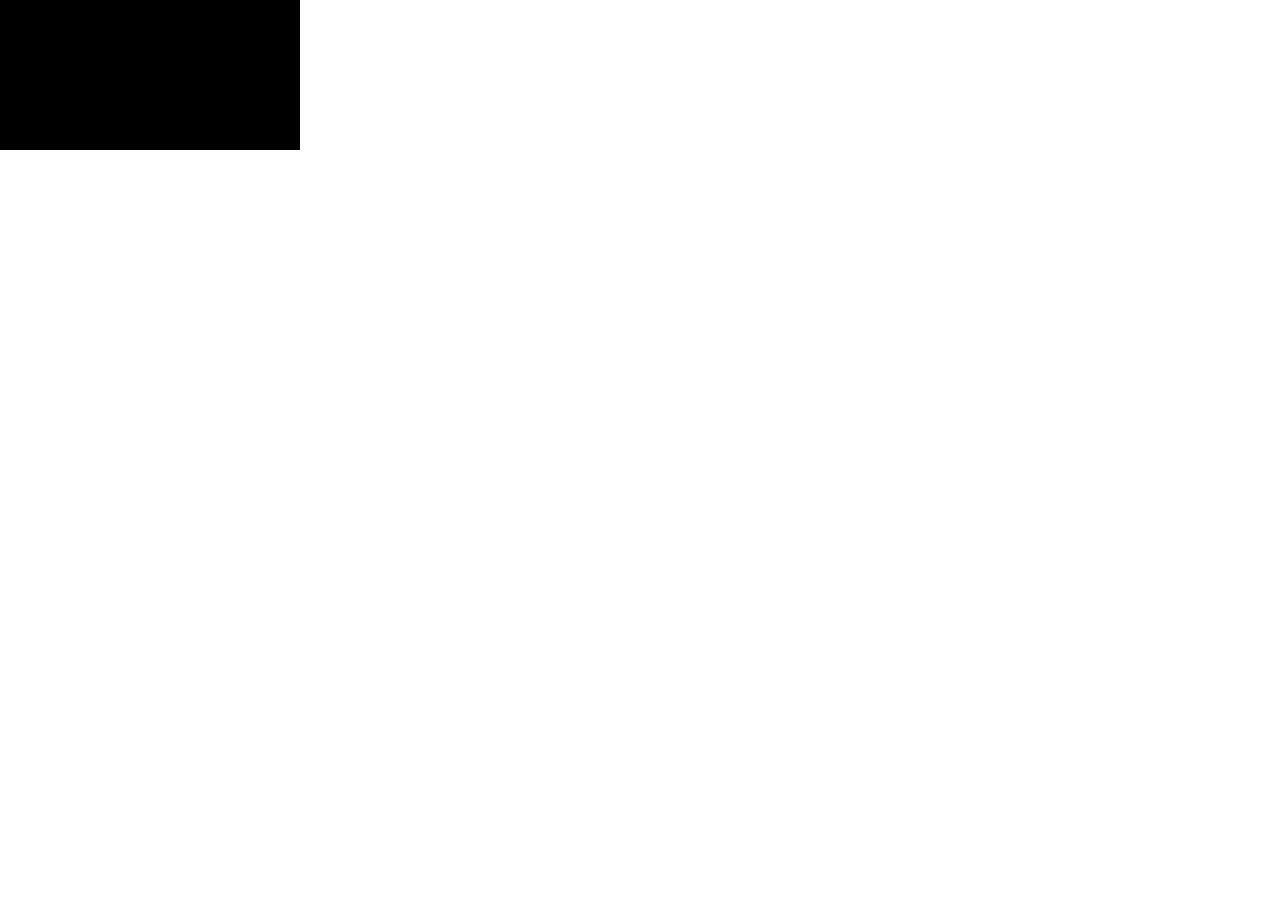
==== StarFieldsAndSpaceWhales/index.html @ ef4d408c "copied constellarion effects code as base" ====
<!DOCTYPE html>
<html lang="en">
<head>
    <meta charset="UTF-8">
    <meta name="viewport" content="width=device-width, initial-scale=1.0">
    <title> Constellation Effects </title>
    <link rel="stylesheet" href="style.css">
</head>
<body>
    <canvas id="canvas1"></canvas>
    <script src="script.js"></script>
</body>
</html>
---- StarFieldsAndSpaceWhales/style.css ----
* {
    margin: 0;
    padding: 0;
    box-sizing: border-box;

}
#canvas1 {
    background: black;
    position: absolute;
    top: 0;
    left: 0;
}
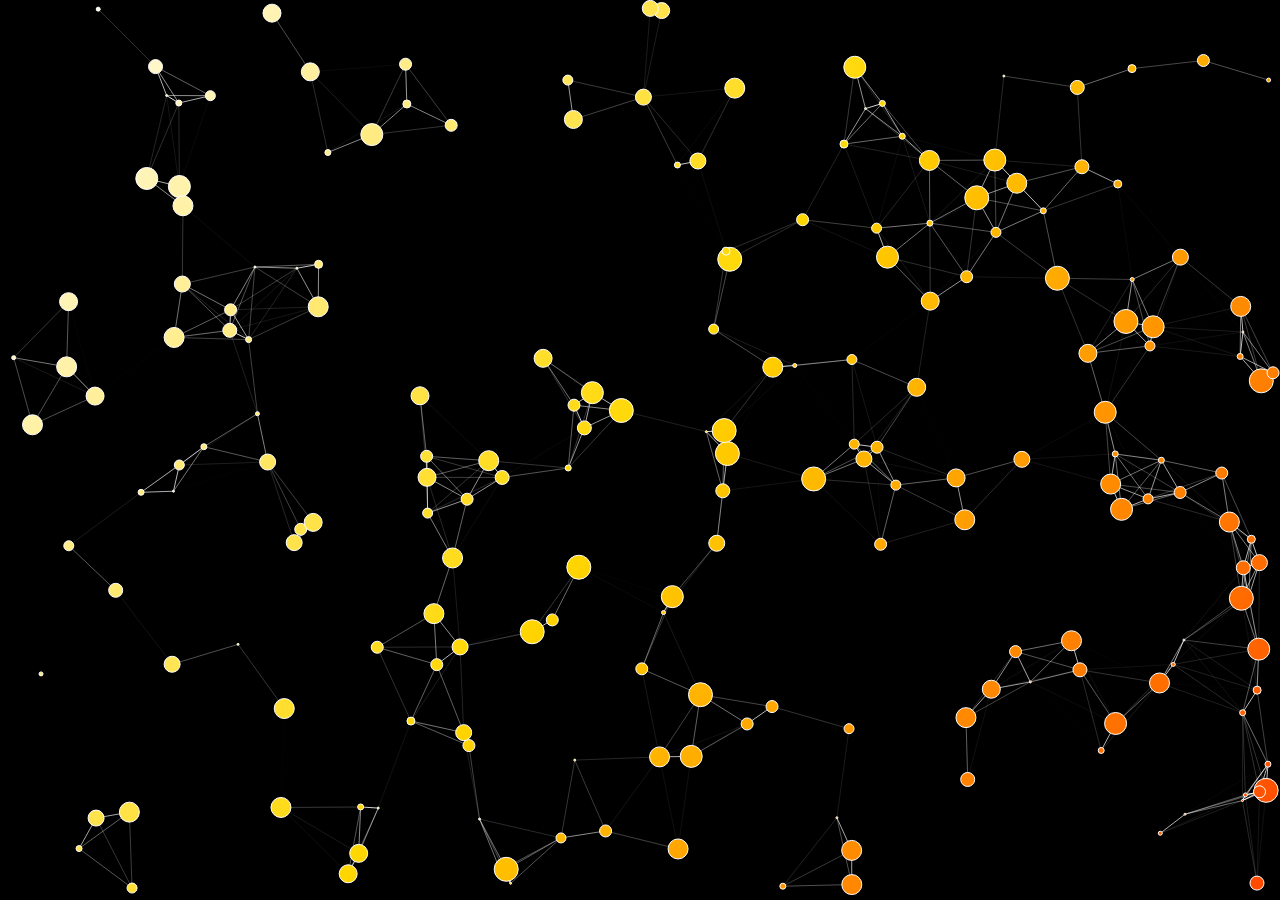
==== commit 54022f39: "added star and whale images" ====
--- a/StarFieldsAndSpaceWhales/index.html
+++ b/StarFieldsAndSpaceWhales/index.html
@@ -3,11 +3,14 @@
 <head>
     <meta charset="UTF-8">
     <meta name="viewport" content="width=device-width, initial-scale=1.0">
-    <title> Constellation Effects </title>
+    <title> Star Fields and Whales </title>
     <link rel="stylesheet" href="style.css">
 </head>
 <body>
     <canvas id="canvas1"></canvas>
+    <img src="images/star.png" alt="star not found" id="star">
+    <img src="images/whale1.png" alt="missing whale image" id="whale1">
+
     <script src="script.js"></script>
 </body>
 </html>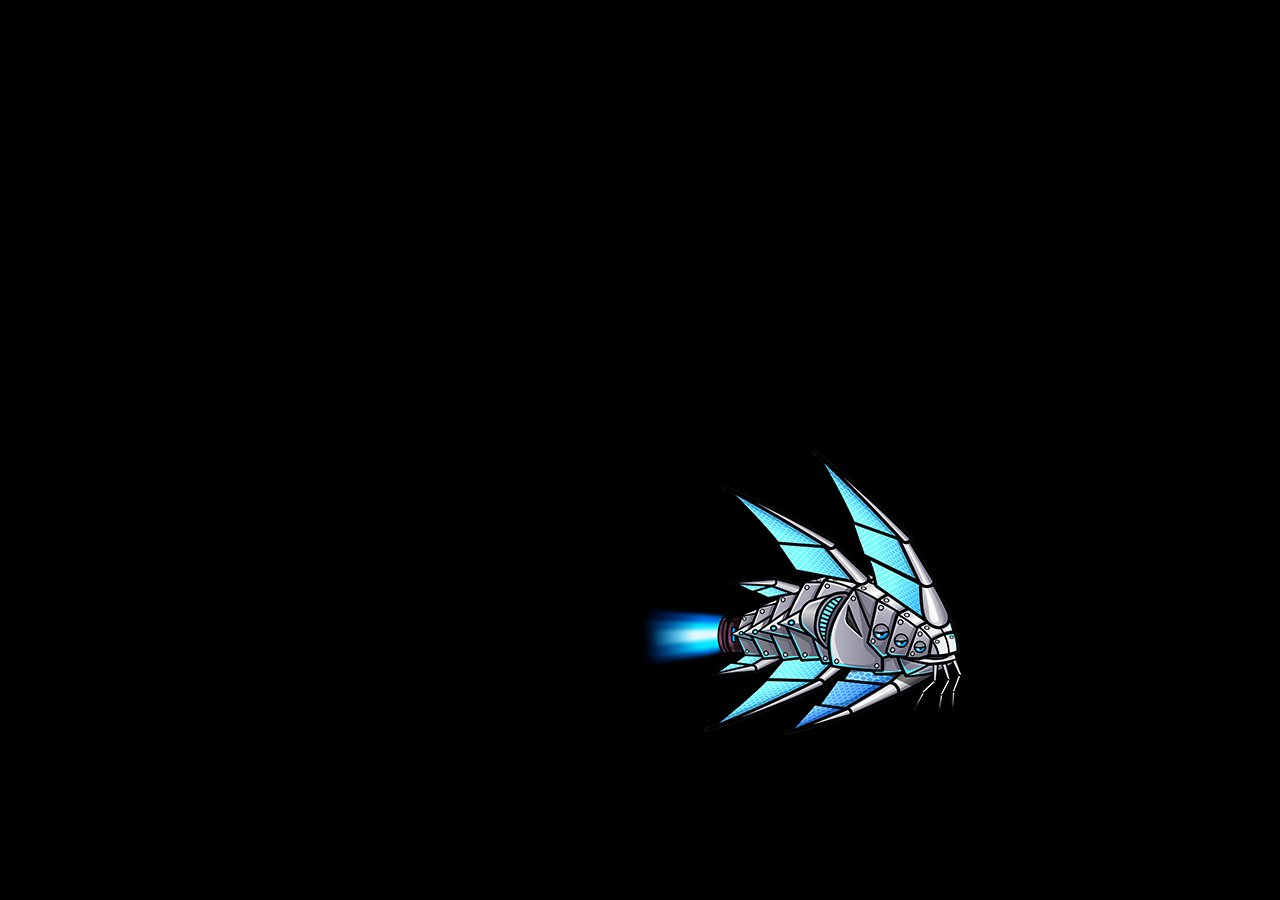
==== commit 789d5263: "added more whale images" ====
--- a/StarFieldsAndSpaceWhales/index.html
+++ b/StarFieldsAndSpaceWhales/index.html
@@ -10,6 +10,8 @@
     <canvas id="canvas1"></canvas>
     <img src="images/star.png" alt="star not found" id="star">
     <img src="images/whale1.png" alt="missing whale image" id="whale1">
+    <img src="images/whale2.png" alt="missing whale 2 image" id="whale2">
+    <img src="images/whale3.png" alt="missing whale 3 image" id="whale3">
 
     <script src="script.js"></script>
 </body>
--- a/StarFieldsAndSpaceWhales/style.css
+++ b/StarFieldsAndSpaceWhales/style.css
@@ -11,3 +11,6 @@
     left: 0;
 }
 
+img {
+    display: none;
+}